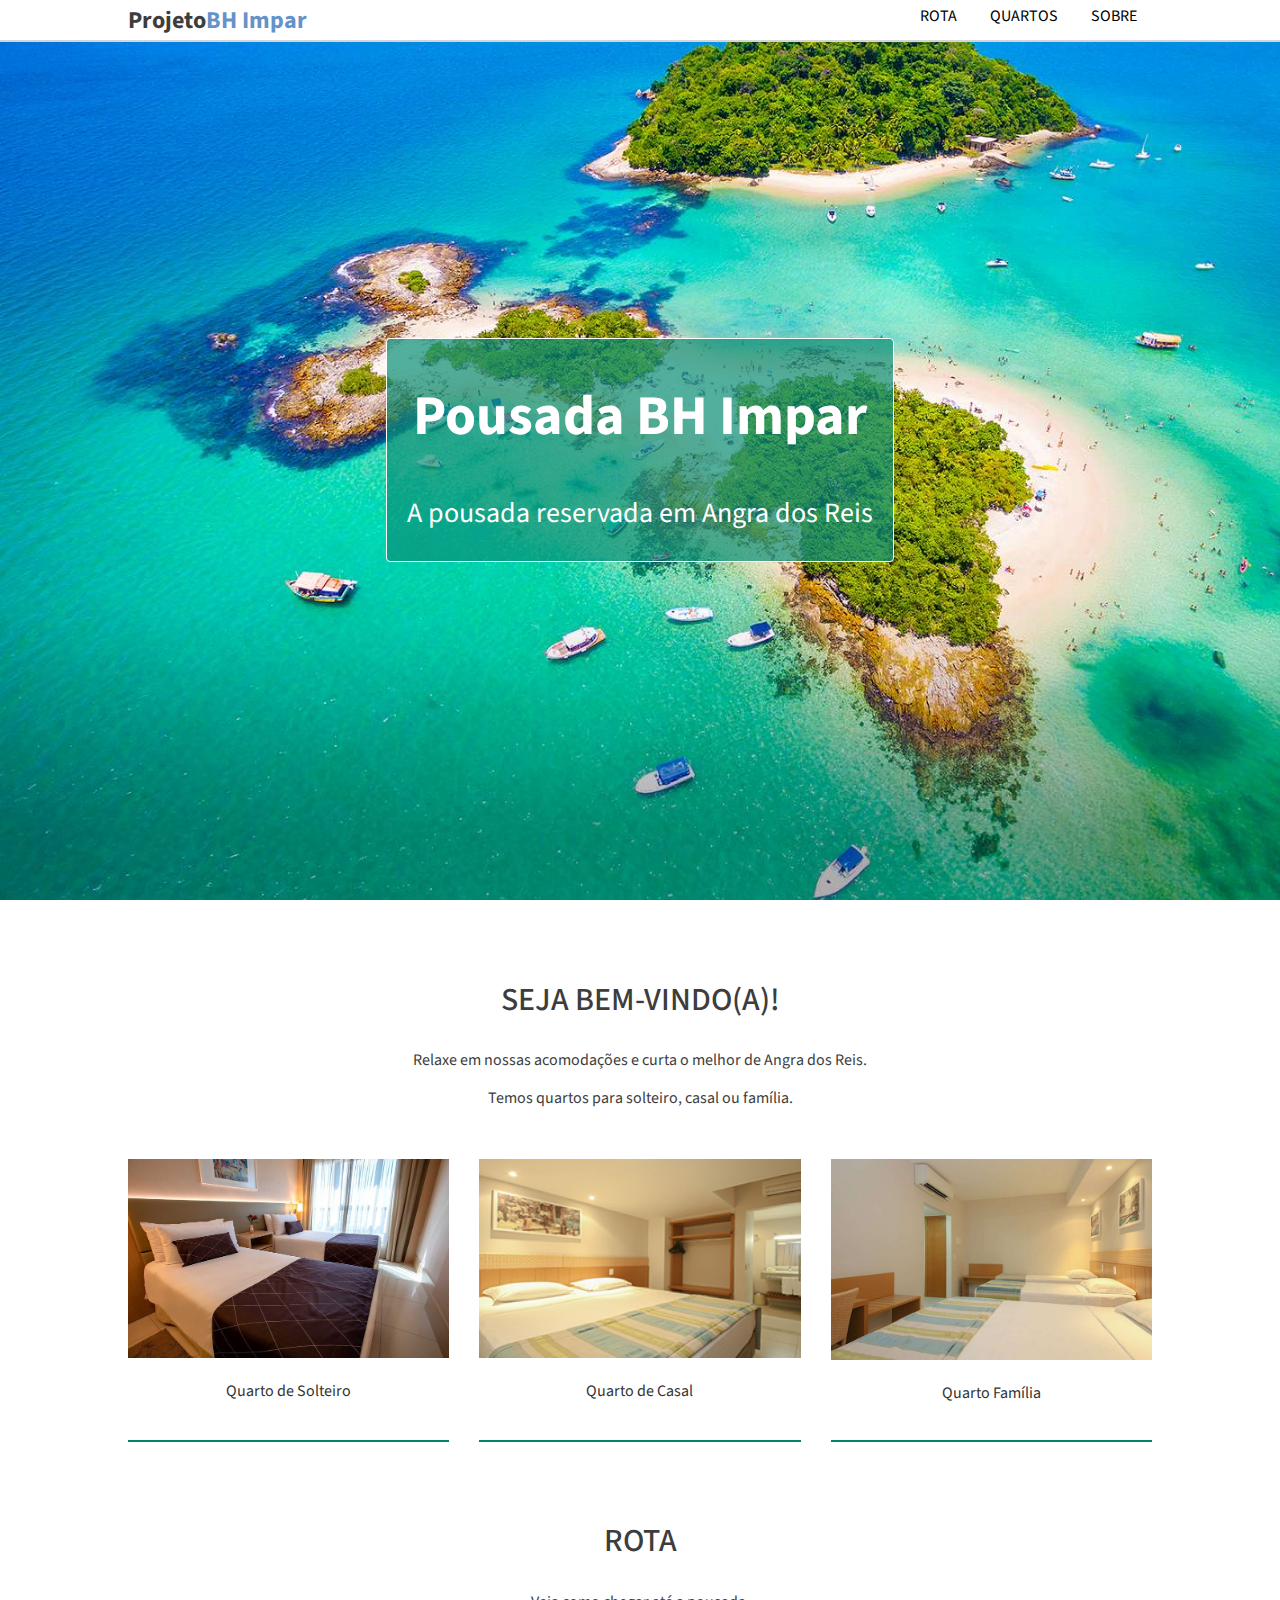
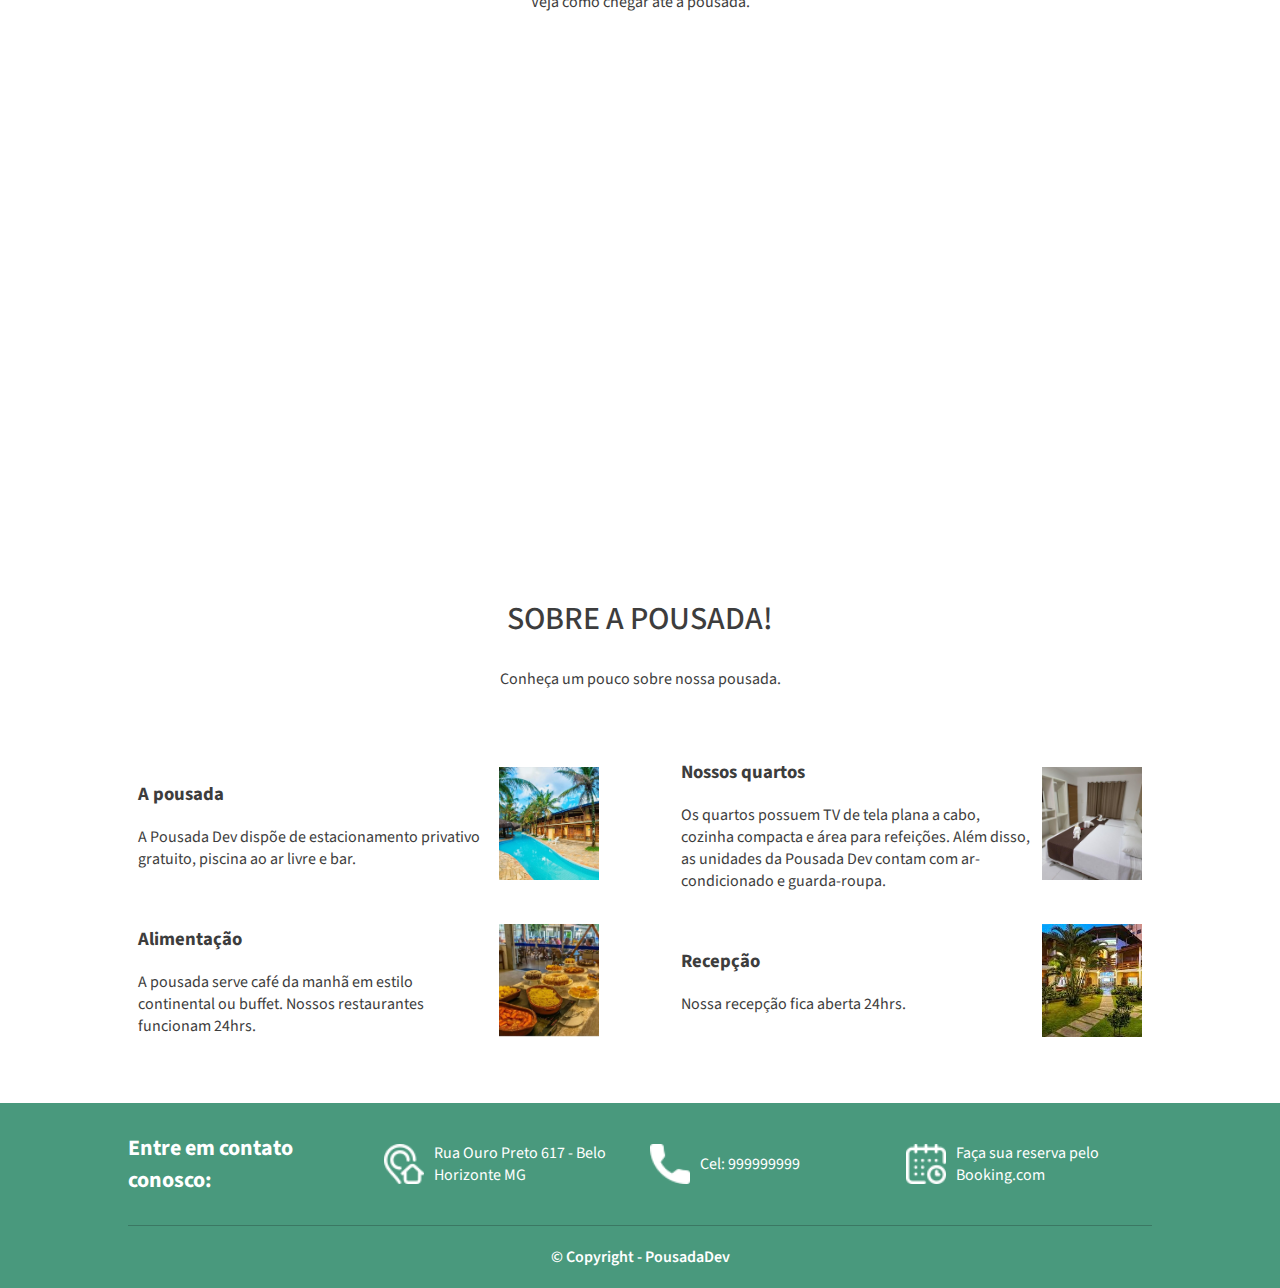
==== index.html @ 719e5804 "changed for branch main and HTML & CSS index done" ====
<!DOCTYPE html>
<html lang="pt-br">
<head>
    <meta charset="UTF-8">
    <meta http-equiv="X-UA-Compatible" content="IE=edge">
    <meta name="viewport" content="width=device-width, initial-scale=1.0">
    <link rel="stylesheet" href="./css/style.css">
    <title>Projeto Pousada</title>
</head>
<body>
    <header>
        <nav class="top">
            <div class="widht-max-container container">
                <a href="index.html"  target="#" class="logo-type">
                    <strong>Projeto<span>BH Impar</span></strong></a>
                <div>
                 <ol class="list">
                  <li class="link-top"><a href="">Rota</a></li>
                  <li class="link-top"><a href="">Quartos</a></li>
                  <li class="link-top"><a href="">Sobre</a></li>
                 </ol>
               </div>
            </div>
            
        </nav>
    </heade>
<div class="principal">
        <div class="titulo-site">
          <div class="titulo-site-descricao">
            <h1>Pousada BH Impar</h1>
            <p>A pousada reservada em Angra dos Reis</p>
          </div>
        </div>
    
        <div class="tamanho-maximo-container secao-container">
          <h2>
            Seja bem-vindo(a)!
          </h2>
    
          <p>
            Relaxe em nossas acomodações e curta o melhor de Angra dos Reis.
          </p>
    
          <p>
            Temos quartos para solteiro, casal ou família.
          </p>
        </div>
    
        <div class="quartos tamanho-maximo-container ">
    
          <div class="quarto">
            <img src="./img/quarto-solteiro1.jpg" alt="Quarto de solteiro" title="Quarto de solteiro">
            <a href="quartos.html#solteiro">
              <p>Quarto de Solteiro</p>
            </a>
          </div>
    
          <div class="quarto">
            <img src="./img/quarto-casal1.jpg" alt="Quarto de casal" title="Quarto de casal">
            <a href="quartos.html#casal">
                <p>Quarto de Casal</p>
            </a>
          </div>
    
          <div class="quarto">
            <img src="./img/quarto-familia1.jpg" alt="Quarto família" title="Quarto família">
            <a href="quartos.html#familia">
                <p>Quarto Família</p>
            </a>
          </div>
    
        </div>
    
        <div id="rota" class="tamanho-maximo-container secao-container">
          <h2>
            Rota
          </h2>
    
          <p>
            Veja como chegar até a pousada.
          </p>
        </div>
    
        <div class="container-rota">
            <iframe src="https://www.google.com/maps/embed?pb=!1m18!1m12!1m3!1d3751.0217732047!2d-43.95287778508545!3d-19.92348728660737!2m3!1f0!2f0!3f0!3m2!1i1024!2i768!4f13.1!3m3!1m2!1s0xa6975daa5ac8e9%3A0x57fec981e9142b41!2sR.%20Ouro%20Preto%2C%20617%20-%20Barro%20Preto%2C%20Belo%20Horizonte%20-%20MG%2C%2030170-040!5e0!3m2!1spt-BR!2sbr!4v1634071620620!5m2!1spt-BR!2sbr" width="100%" height="450" style="border:0;" allowfullscreen="true" loading="lazy"></iframe>
        </div>
    
        <div id="sobre" class="tamanho-maximo-container secao-container container-descricao">
          <h2>
            Sobre a pousada!
          </h2>
    
          <p>
            Conheça um pouco sobre nossa pousada.
          </p>
        </div>
    
        <div class="tamanho-maximo-container descricoes">
          <div class="descricao">
            <div class="descricao-conteudo">
              <h3>A pousada</h3>
              <p>
                A Pousada Dev dispõe de estacionamento privativo gratuito, piscina ao ar livre e bar.
              </p>
            </div>
    
            <img class="descricao-img" src="./img/img1.jpg" alt="Faixada" title="Faixada"/>
          </div>
    
          <div class="descricao">
            <div class="descricao-conteudo">
              <h3>Nossos quartos</h3>
              <p>
                Os quartos possuem TV de tela plana a cabo, cozinha compacta e área para refeições. Além disso, as unidades da Pousada Dev contam com ar-condicionado e guarda-roupa.
              </p>
            </div>
    
            <img class="descricao-img" src="./img/img2.jpg" alt="Quartos" title="Quartos"/>
          </div>
    
          <div class="descricao">
            <div class="descricao-conteudo">
              <h3>Alimentação</h3>
              <p>
                A pousada serve café da manhã em estilo continental ou buffet. Nossos restaurantes funcionam 24hrs.
              </p>
            </div>
    
            <img class="descricao-img" src="./img/img3.jpg" alt="Restaurante" title="Restaurante"/>
          </div>
    
          <div class="descricao">
            <div class="descricao-conteudo">
              <h3>Recepção</h3>
              <p>
                Nossa recepção fica aberta 24hrs.
              </p>
            </div>
    
            <img class="descricao-img" src="./img/img5.jpg" alt="Recepção" title="Recepção"/>
          </div>
        </div>
      </div>
    
      <div class="rodape">
        <div class="tamanho-maximo-container rodape-container">
          <div class="rodape-info">
            <h4>Entre em contato conosco:</h4>
          </div>
          <a class="rodape-info rodape-link" target="_blank" href="https://goo.gl/maps/LxBVSvL3DfoL1WRz9">
            <img class="rodape-icone" src="./img/icons/endereco.png" alt="Ícone endereco" title="Ícone endereco"/>
    
            <p>
                Rua Ouro Preto 617 - Belo Horizonte MG
            </p>
          </a>
    
          <div class="rodape-info">
            <img class="rodape-icone" src="./img/icons/telefone.png" alt="Ícone telefone" title="Ícone telefone"/>
    
            <p>
              Cel: 999999999
            </p>
          </div>
    
          <a class="rodape-info rodape-link" target="_blank" href="https://www.booking.com/searchresults.pt-br.html?aid=375635;label=msn-wLZ0m4wRNI00wFHQAaaO3w-79920787059858%3Atikwd-79920803013016%3Aaud-808219487%3Aloc-20%3Aneo%3Amte%3Adec%3Aqsbooking;sid=9ca5cbe6c9db71b34b98c0738ea780f4;dest_id=-666610;dest_type=city&">
            <img class="rodape-icone" src="./img/icons/calendario.png" alt="Ícone calendario" title="Ícone calendario"/>
    
            <p>
              Faça sua reserva pelo Booking.com
            </p>
          </a>
    
          <div class="rodape-copyright">
            © Copyright - PousadaDev
          </div>
        </div>
      </div>
  
</body>
</html>
---- css/style.css ----
@import url('https://fonts.googleapis.com/css2?family=Source+Sans+Pro:wght@300&display=swap');
* { box-sizing: border-box;}
body {
  margin: 0;
  padding: 0;
  color: #3d3d3d;
  font-family: 'Source Sans Pro', sans-serif;
  background-color: #fff;
}
.container {
    max-width: 1024px;
  }
  
  .top {
    position: fixed;
    width: 100%;
    background-color: #fff;
    border-bottom: 2px solid #d5d5d5;
  }
  
  .top .container {
      display: flex;
      align-items:center;
      justify-content: space-between;
      width: 100%;
      height: 40px;
      padding: 10 10px;
      margin: 0 auto;
  }
  
  .logo-type {
      margin: 0 40px 0 0;
      font-size: 24px;
      text-decoration: none;
      color: #3d3d3d;
  }
  .list { 
    list-style: none;
  }
  
  .logo-type span{
    color: #6592c9;
  }
  
  .link-top {
      text-transform: uppercase;
      line-height: 18px;
      text-decoration: none;
      padding: 0px 15px 10px 15px;
      color: #3d3d3d;
      display: inline-block;
  }
  .link-top a {
    color: black;
    text-decoration: none;
}
.link-top a:hover{
    background-color: #6592c9;
    padding: 5px;
    border-radius: 15px 20px 0px 20px;
    border: 100px;
    text-transform: uppercase;
    margin-top: 20px;
    transform: scaleY(0.5)
}
  .link:hover {
    border-bottom: 3px solid #6592c9;
  }
  
  .titulo-site {
    background-image: url('../img/img-fundo.jpg');
    background-repeat: no-repeat;
    background-size: cover;
    height: 100vh;
  
    display: flex;
    justify-content: center;
    align-items: center;
  }
  
  .titulo-site-descricao {
    color: #fff;
    font-size: 28px;
    background-color: #0a9077b3;
    border: 1px solid;
    padding: 0 20px;
    border-radius: 4px;
    text-align: center;
  }
  
  .quartos {
    display: flex;
    justify-content: space-between;
  }
  
  .quarto {
    margin-right: 30px;
    padding-bottom: 20px;
    border-bottom: 2px solid #00836a;
    text-decoration: none;
    color: #3d3d3d;
  }
  
  .quarto a {
    text-decoration: none;
    color: #333;
  }
  
  .quarto a p {
    text-align: center;
  }
  
  .quarto:last-child {
    margin-right: 0px;
  }
  
  .tamanho-maximo-container {
    max-width: 1024px;
    margin: 0 auto;
  }
  
  .secao-container {
    text-align: center;
    margin-bottom: 50px;
    padding-top: 50px;
  }
  
  .secao-container h2{
      font-size: 32px;
      font-weight: 500;
      text-transform: uppercase;
  }
  
  img {
    width: 100%;
  }
  
  .descricoes {
    display: flex;
    flex-wrap: wrap;
    justify-content: space-between;
    padding-bottom: 50px;
  }
  .descricao {
    display: flex;
    width: 45%;
    margin: 0 10px;
    align-items: center;
    justify-content: space-between;
  
  }
  
  .descricao-conteudo {
    flex: 1 1 auto;
  }
  
  .descricao-img {
    width: 100px;
    height: 113px;
    object-fit: cover;
    margin-left:10px;
  }
  
  .rodape-copyright {
    text-align: center;
    padding: 20px;
    border-top: 1px solid #3b7863;
    color: #fff;
    font-weight: 600;
    width: 100%;
  }
  
  .rodape {
    background-color: #49997d;
    color:#fff;
  }
  
  .rodape h4 {
    font-size: 22px;
  }
  
  .rodape-container {
    display: flex;
    flex-wrap: wrap;
    justify-content: space-between;
  }
  
  .rodape-info {
    width: 23%;
    display: flex;
    align-items: center;
  }
  
  .rodape-link{
    margin-right: 10px;
    color: #fff;
    text-decoration: none;
  }
  
  .rodape-icone {
    width: 40px;
    height: 40px;
    margin-right: 10px;
  }
  
  .rodape-info a{
    text-decoration: none;
    color: #fff;
  }
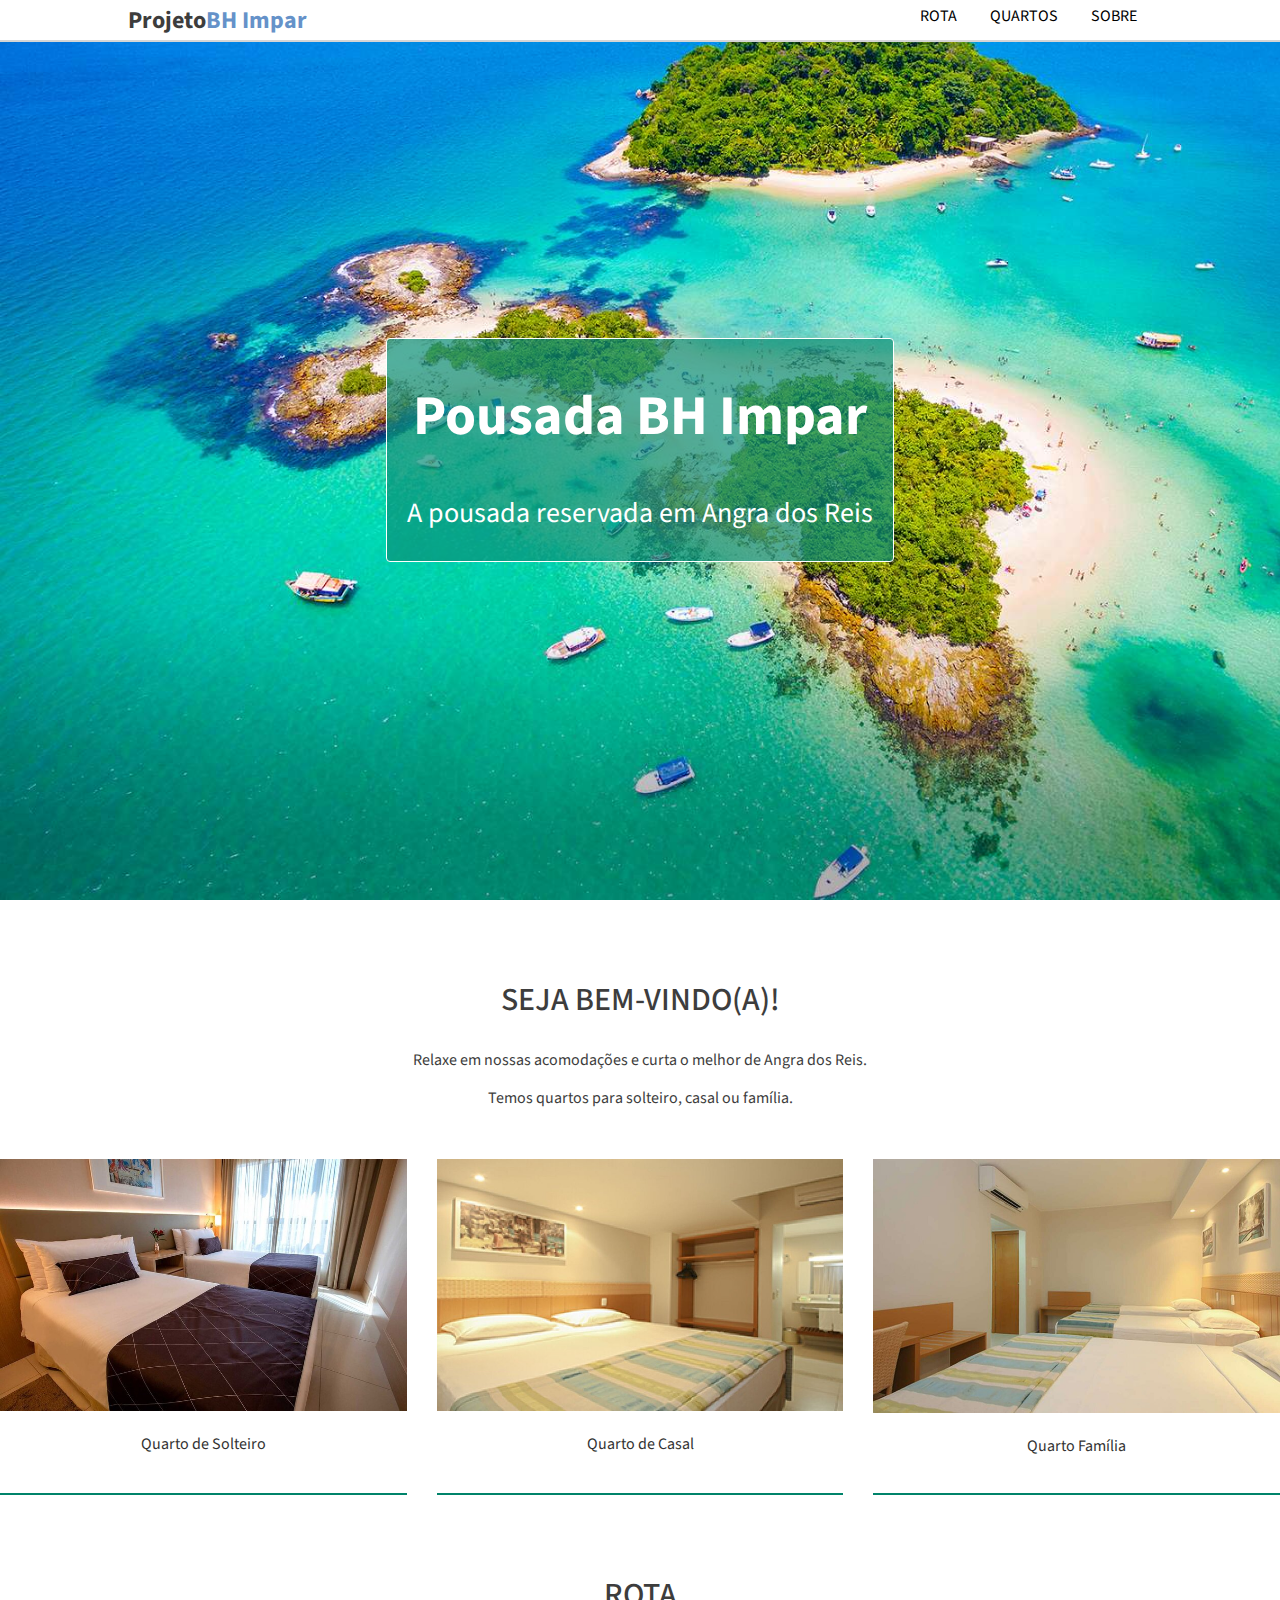
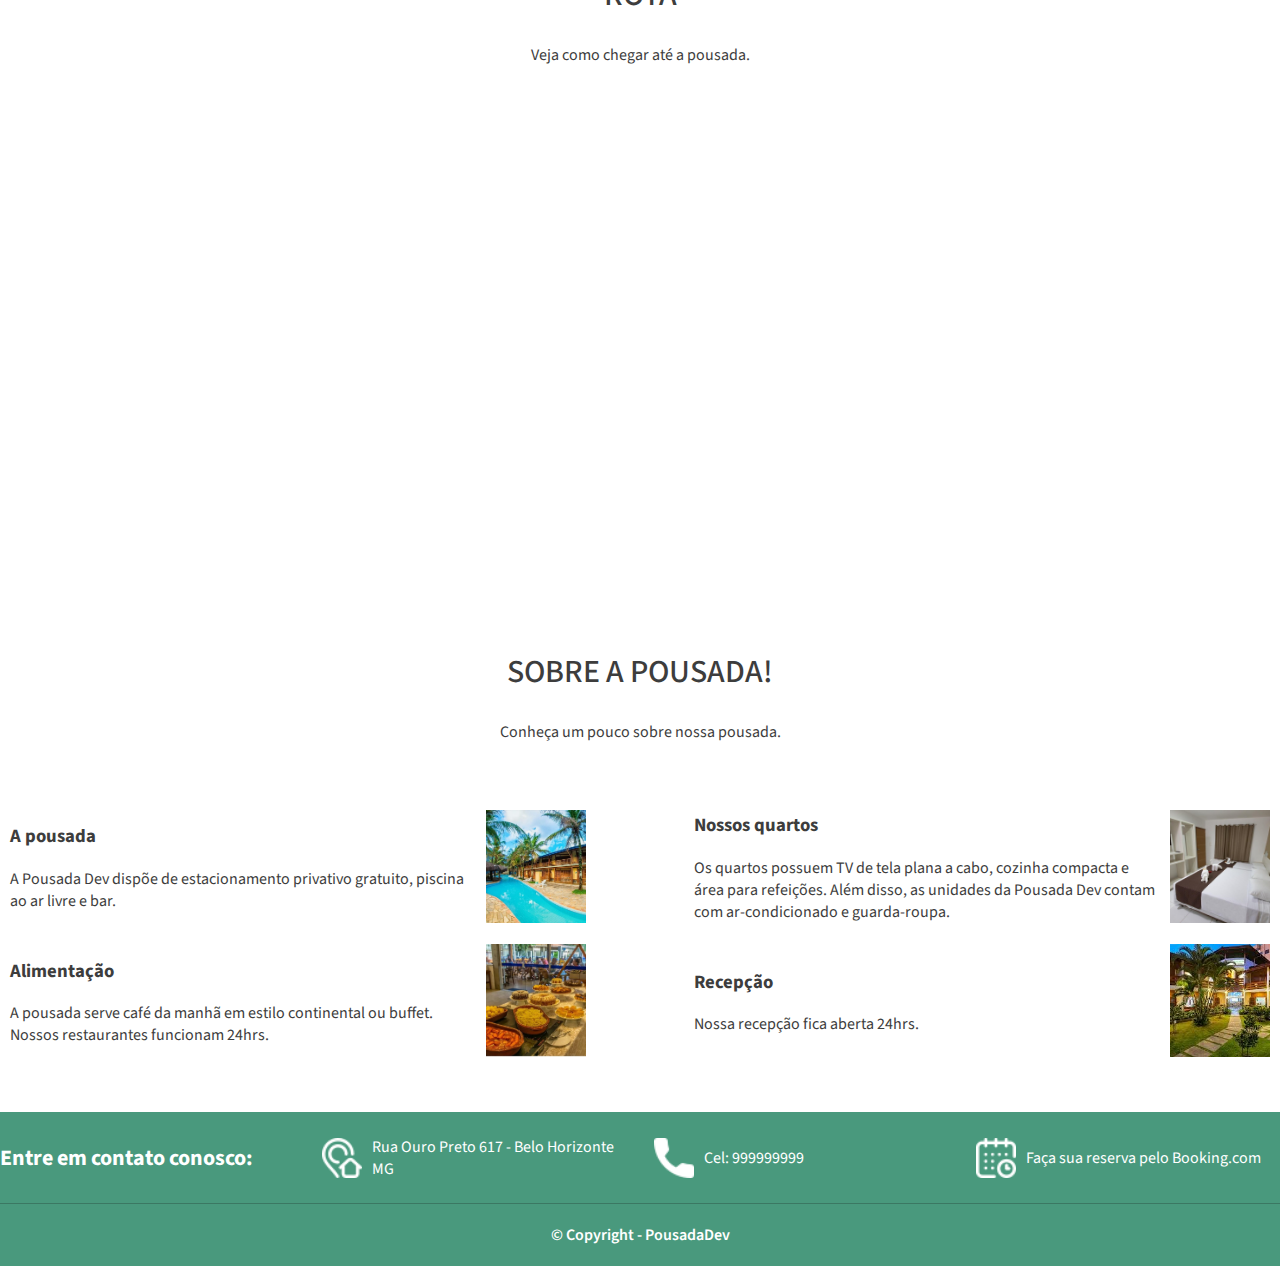
==== commit 64e7861f: "HTML & CSS of page rooms done" ====
--- a/index.html
+++ b/index.html
@@ -15,15 +15,15 @@
                     <strong>Projeto<span>BH Impar</span></strong></a>
                 <div>
                  <ol class="list">
-                  <li class="link-top"><a href="">Rota</a></li>
-                  <li class="link-top"><a href="">Quartos</a></li>
-                  <li class="link-top"><a href="">Sobre</a></li>
+                  <li class="link-top"><a href="#rota">Rota</a></li>
+                  <li class="link-top"><a href="rooms.html">Quartos</a></li>
+                  <li class="link-top"><a href="#sobre">Sobre</a></li>
                  </ol>
                </div>
             </div>
             
         </nav>
-    </heade>
+    </header>
 <div class="principal">
         <div class="titulo-site">
           <div class="titulo-site-descricao">
--- a/css/style.css
+++ b/css/style.css
@@ -114,7 +114,7 @@
     margin-right: 0px;
   }
   
-  .tamanho-maximo-container {
+  .widht-max-container {
     max-width: 1024px;
     margin: 0 auto;
   }
@@ -206,4 +206,25 @@
   .rodape-info a{
     text-decoration: none;
     color: #fff;
+  }
+
+  .titulo-galeria {
+    height: 70vh;
+  }
+  
+  .quartos-img{
+    width: 33%;
+    padding-bottom: 10px;
+  }
+  
+  .quarto-informacoes {
+    display: flex;
+    justify-content: space-between;
+    flex-wrap: wrap;
+  }
+  
+  .quarto-informacoes li {
+    width: 25%;
+    text-align: left;
+    margin-top: 10px;
   }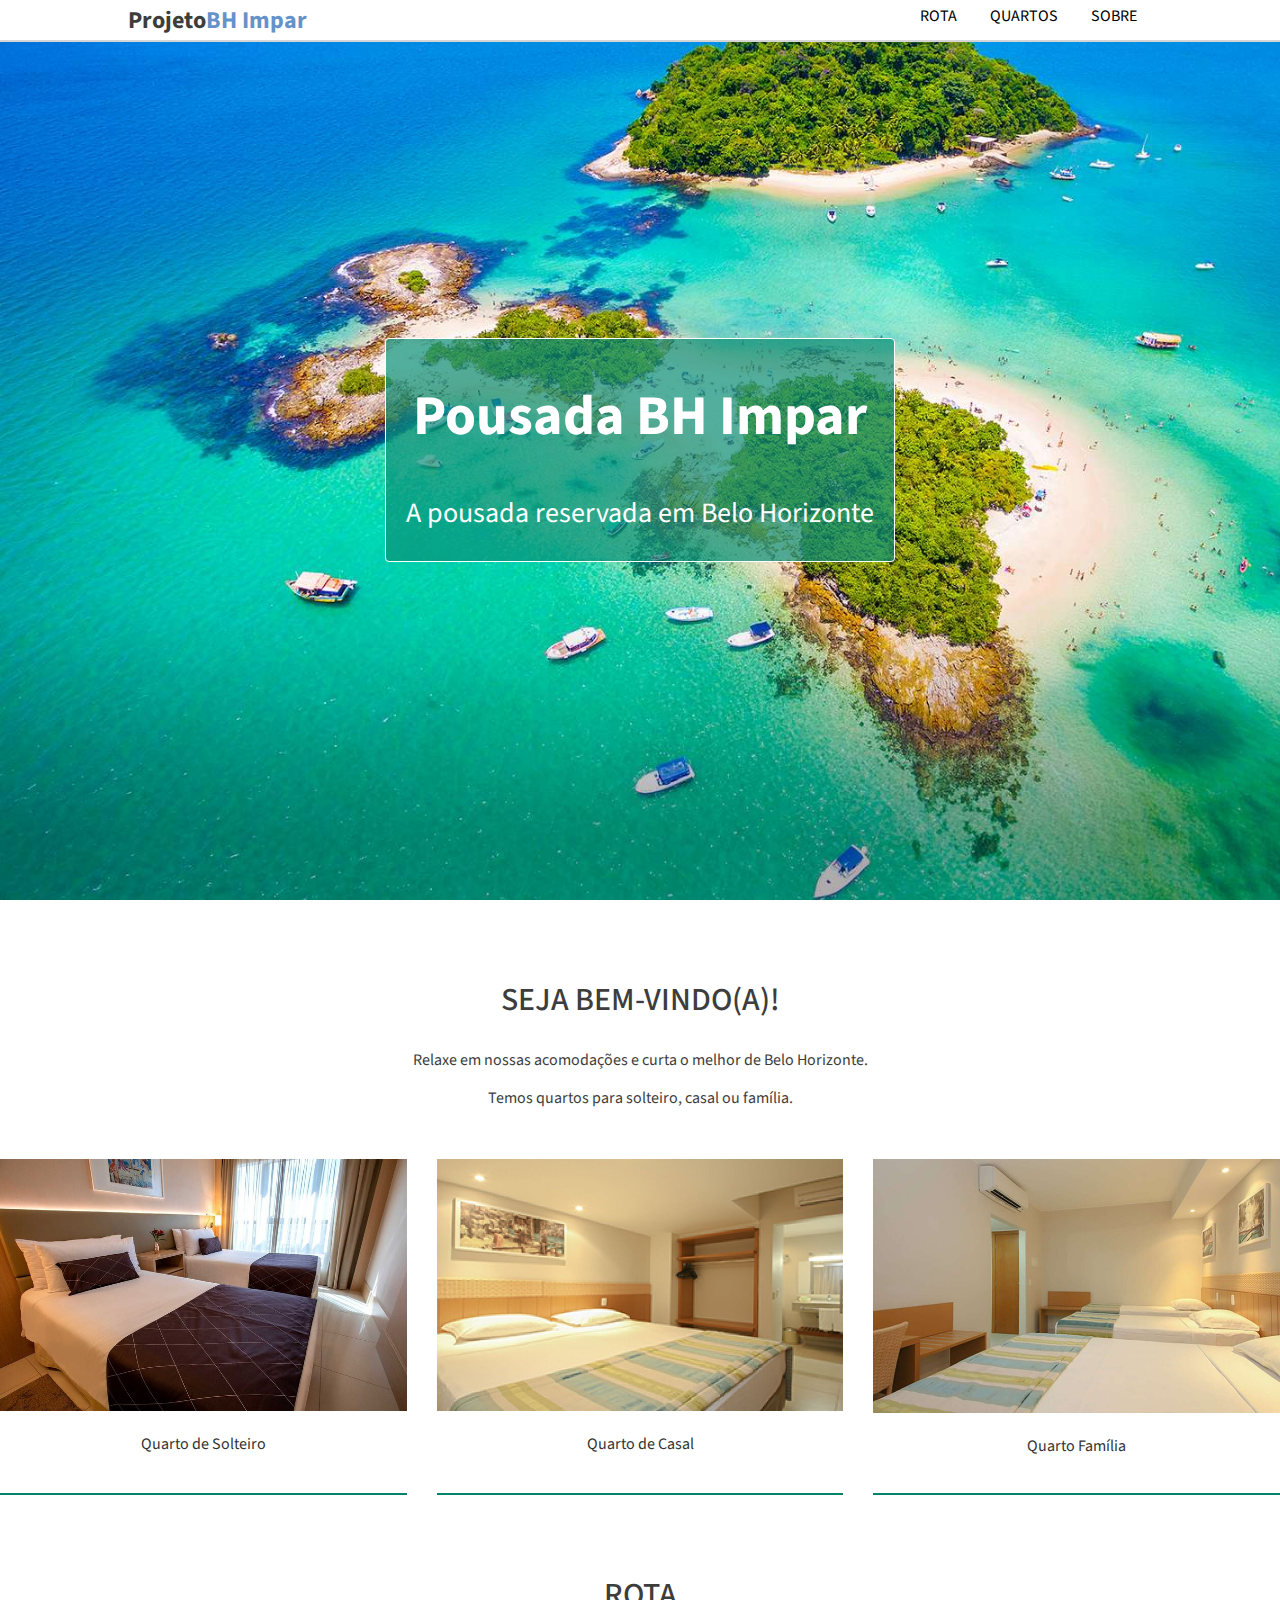
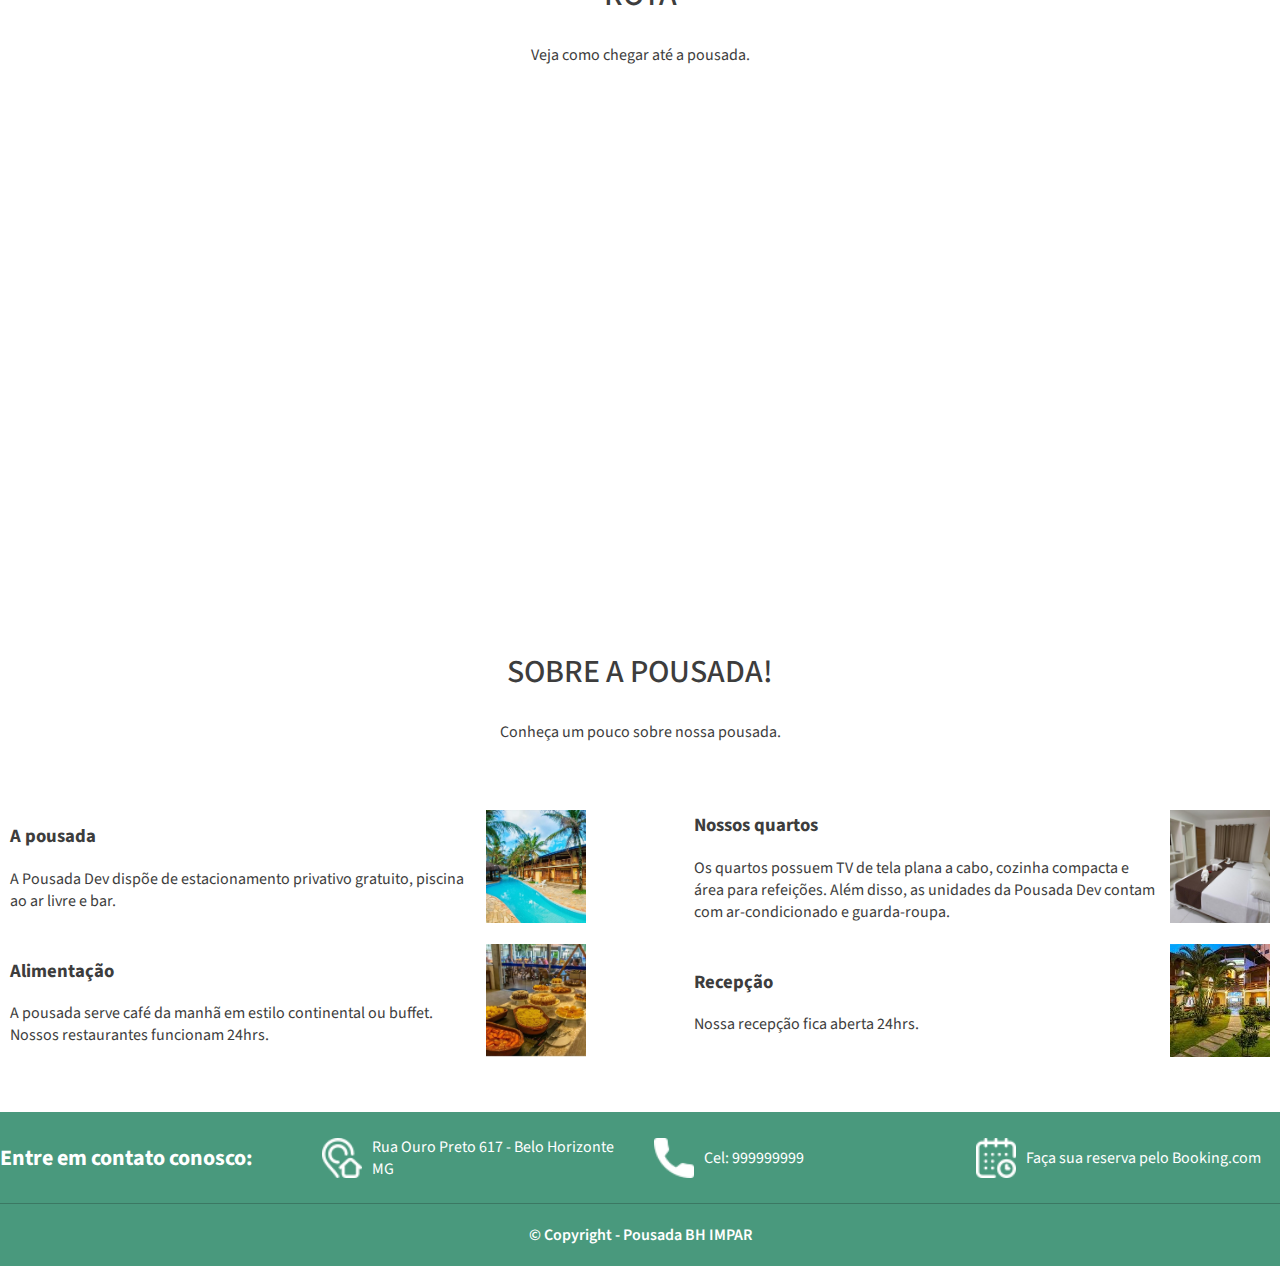
==== commit acbf69a5: "Favicon include and made some changes" ====
--- a/index.html
+++ b/index.html
@@ -4,6 +4,7 @@
     <meta charset="UTF-8">
     <meta http-equiv="X-UA-Compatible" content="IE=edge">
     <meta name="viewport" content="width=device-width, initial-scale=1.0">
+    <link rel="shortcut icon" href="./img/icons/logo.png" type="image/x-icon">
     <link rel="stylesheet" href="./css/style.css">
     <title>Projeto Pousada</title>
 </head>
@@ -28,7 +29,7 @@
         <div class="titulo-site">
           <div class="titulo-site-descricao">
             <h1>Pousada BH Impar</h1>
-            <p>A pousada reservada em Angra dos Reis</p>
+            <p>A pousada reservada em Belo Horizonte</p>
           </div>
         </div>
     
@@ -38,7 +39,7 @@
           </h2>
     
           <p>
-            Relaxe em nossas acomodações e curta o melhor de Angra dos Reis.
+            Relaxe em nossas acomodações e curta o melhor de Belo Horizonte.
           </p>
     
           <p>
@@ -172,7 +173,7 @@
           </a>
     
           <div class="rodape-copyright">
-            © Copyright - PousadaDev
+            © Copyright - Pousada BH IMPAR
           </div>
         </div>
       </div>
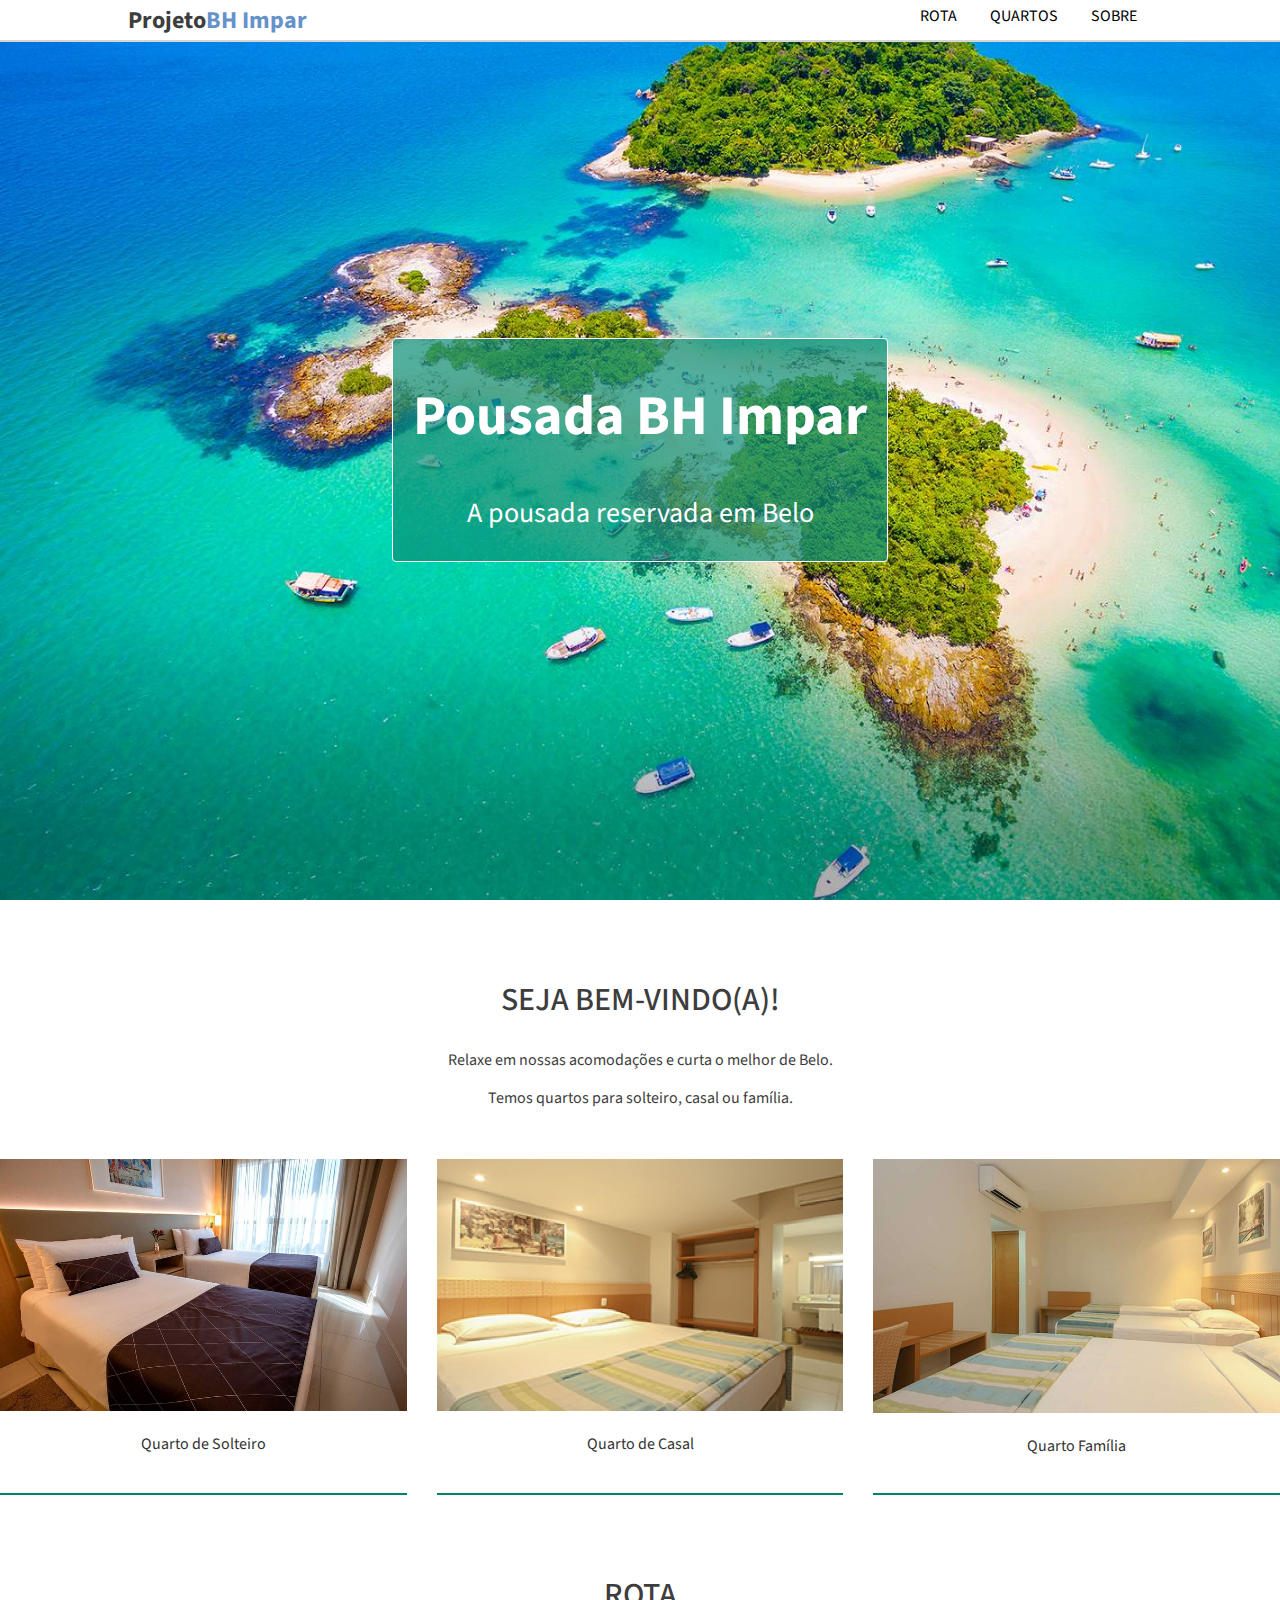
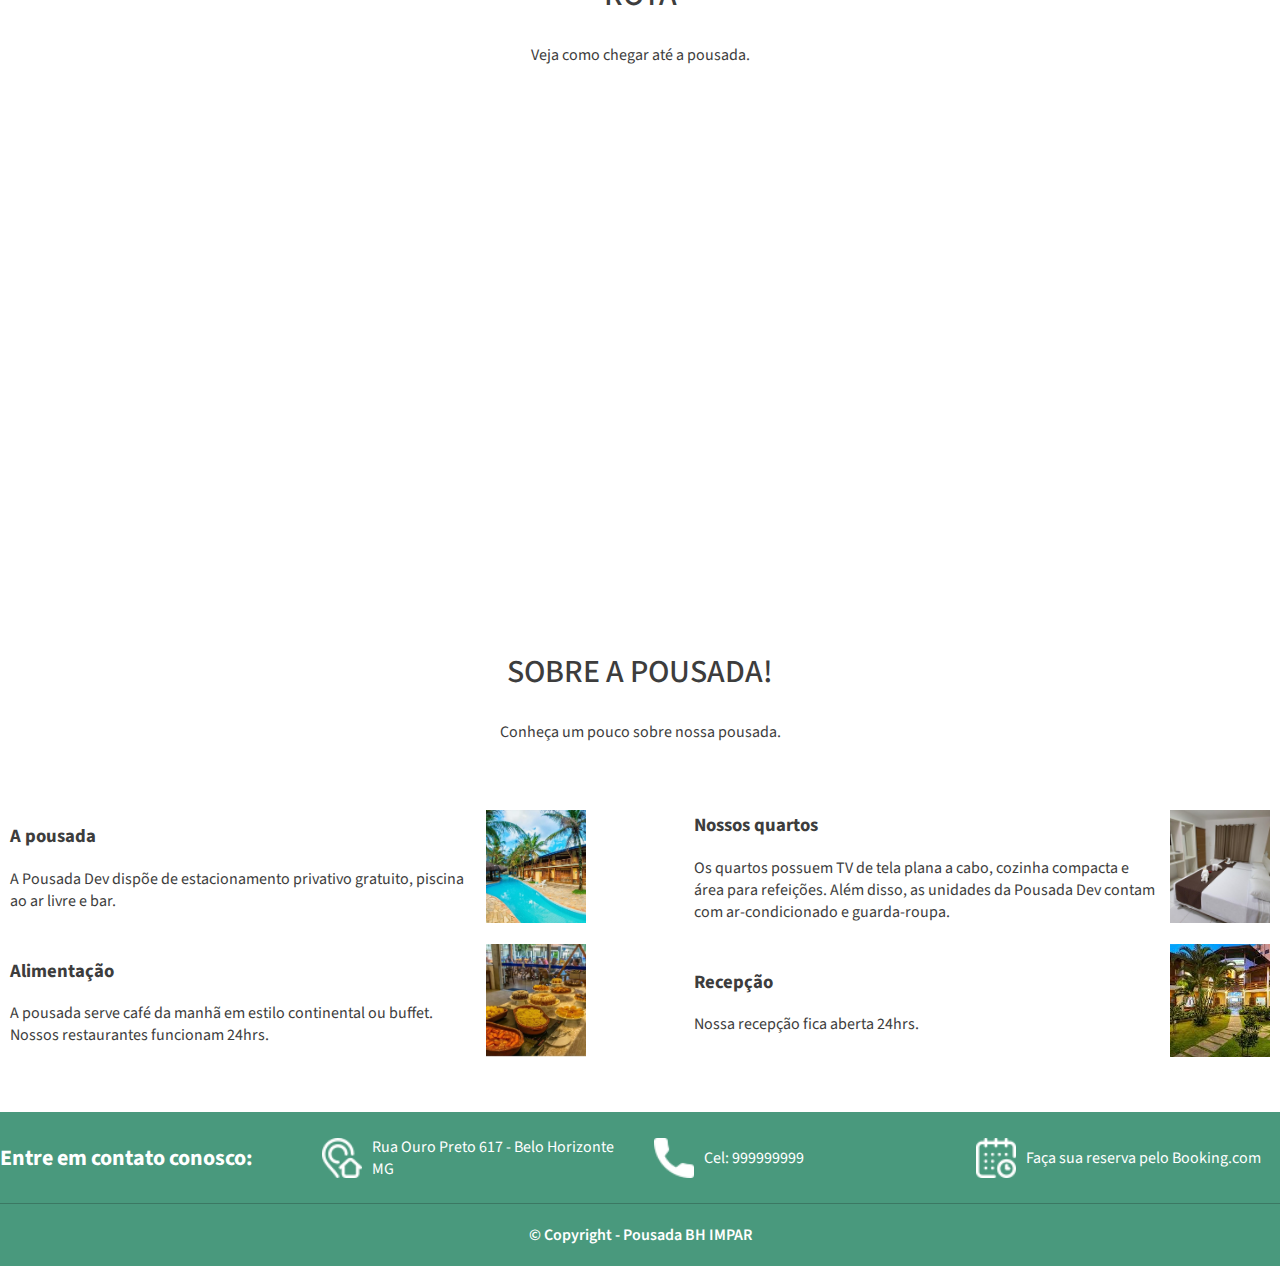
==== commit ab2c3c08: "gif made to send for github" ====
--- a/index.html
+++ b/index.html
@@ -29,7 +29,7 @@
         <div class="titulo-site">
           <div class="titulo-site-descricao">
             <h1>Pousada BH Impar</h1>
-            <p>A pousada reservada em Belo Horizonte</p>
+            <p>A pousada reservada em Belo</p>
           </div>
         </div>
     
@@ -39,7 +39,7 @@
           </h2>
     
           <p>
-            Relaxe em nossas acomodações e curta o melhor de Belo Horizonte.
+            Relaxe em nossas acomodações e curta o melhor de Belo.
           </p>
     
           <p>
